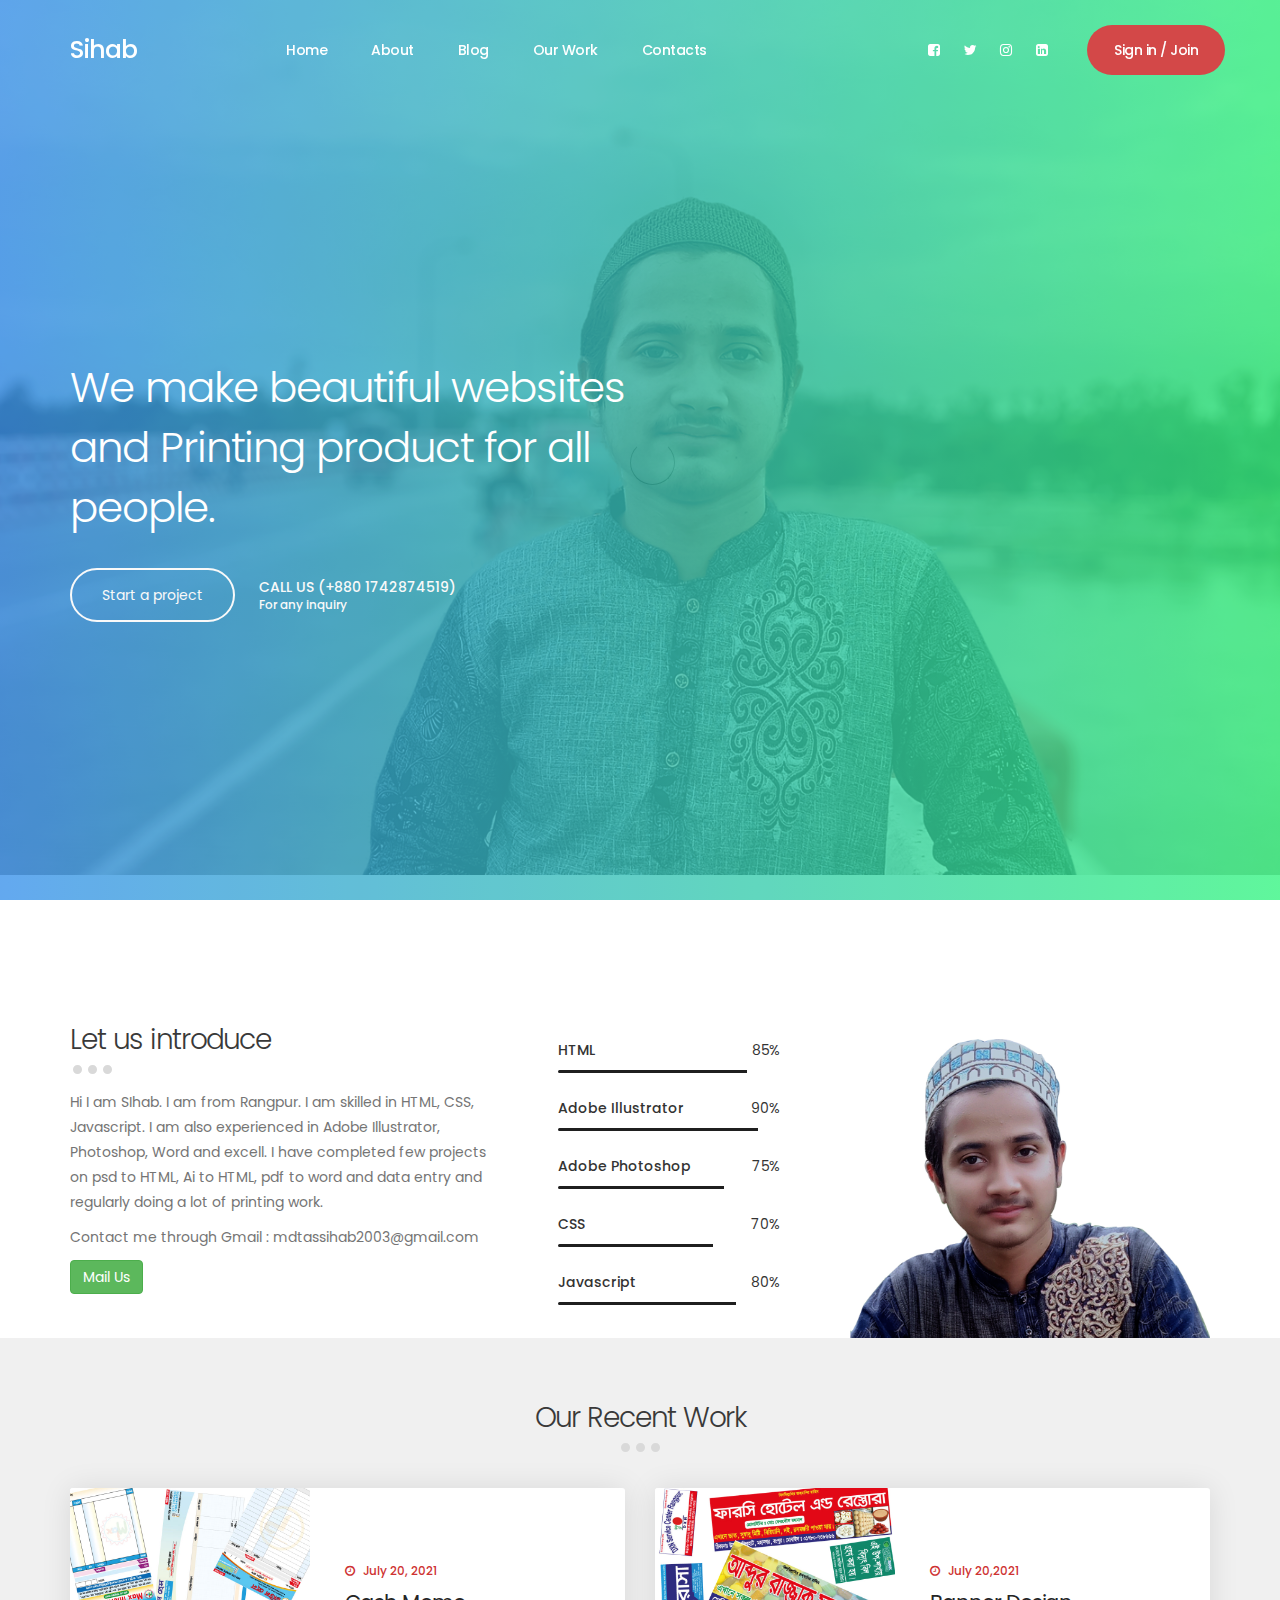
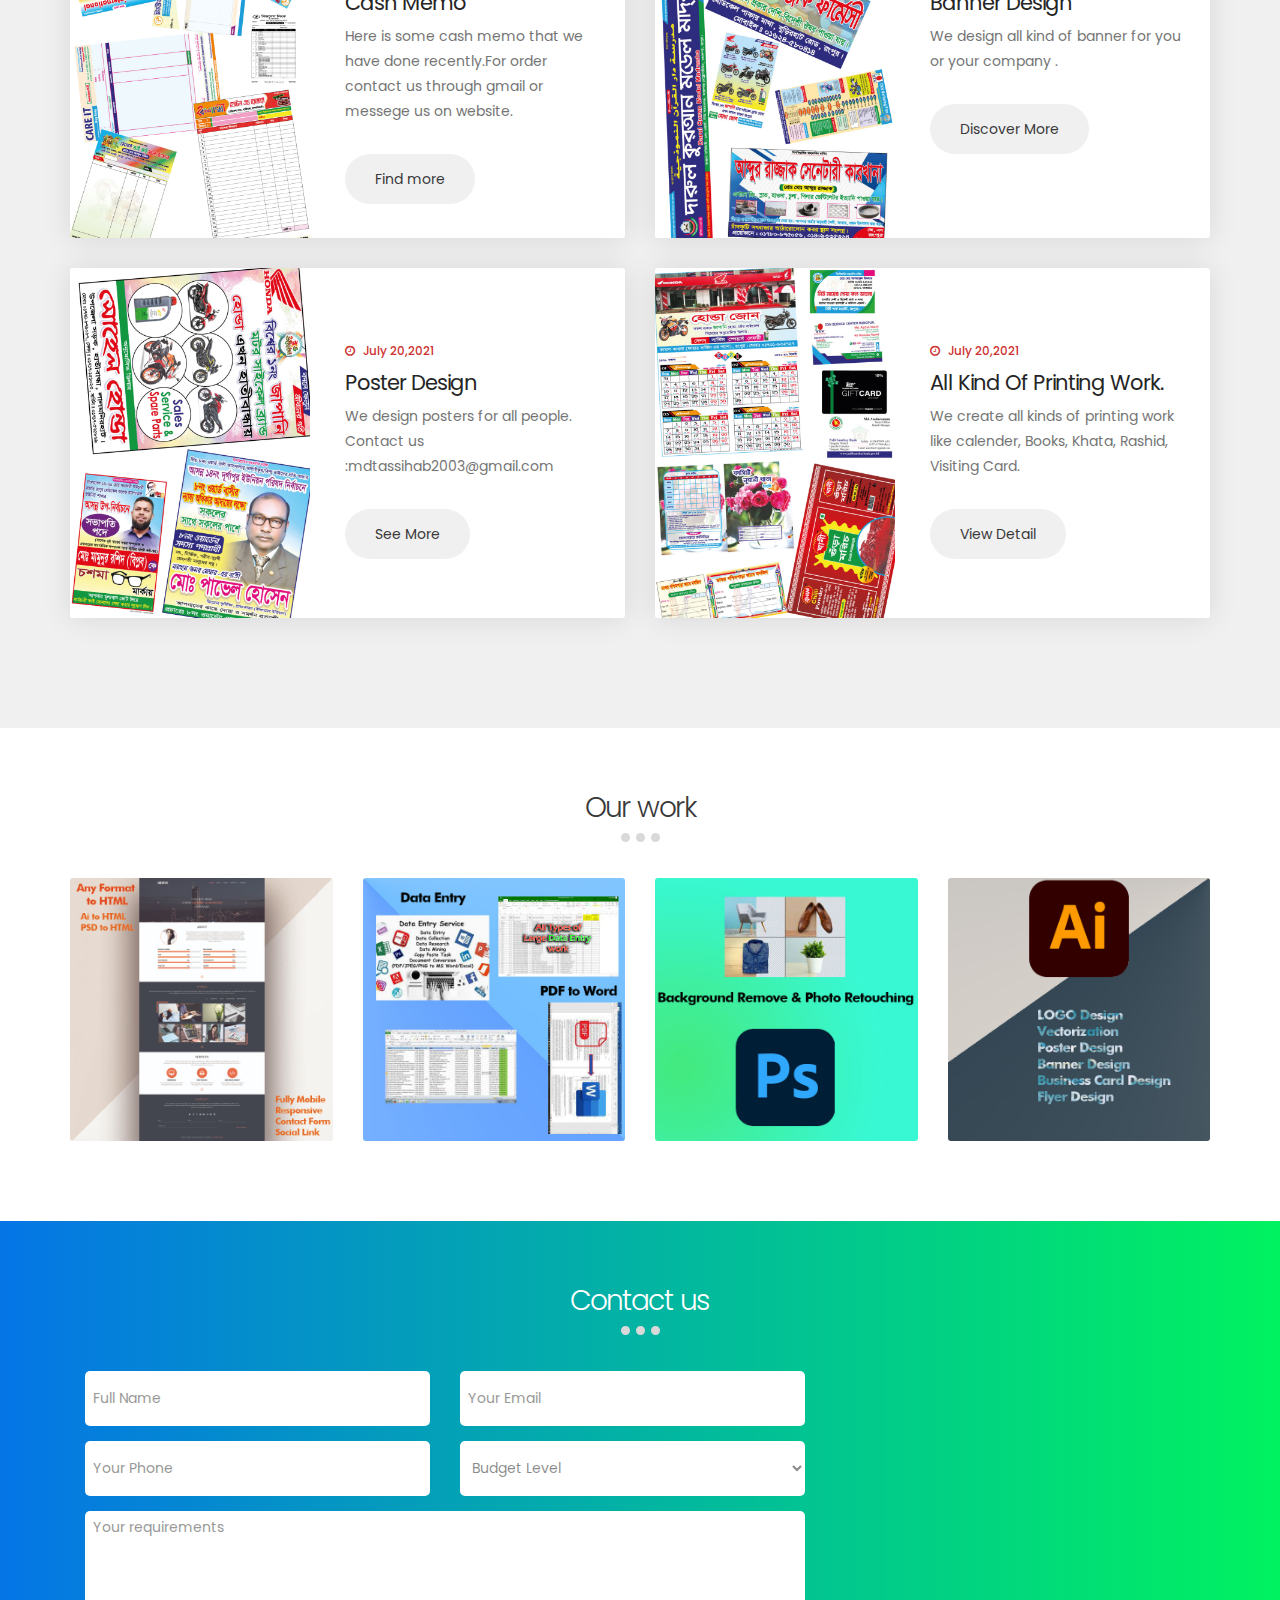
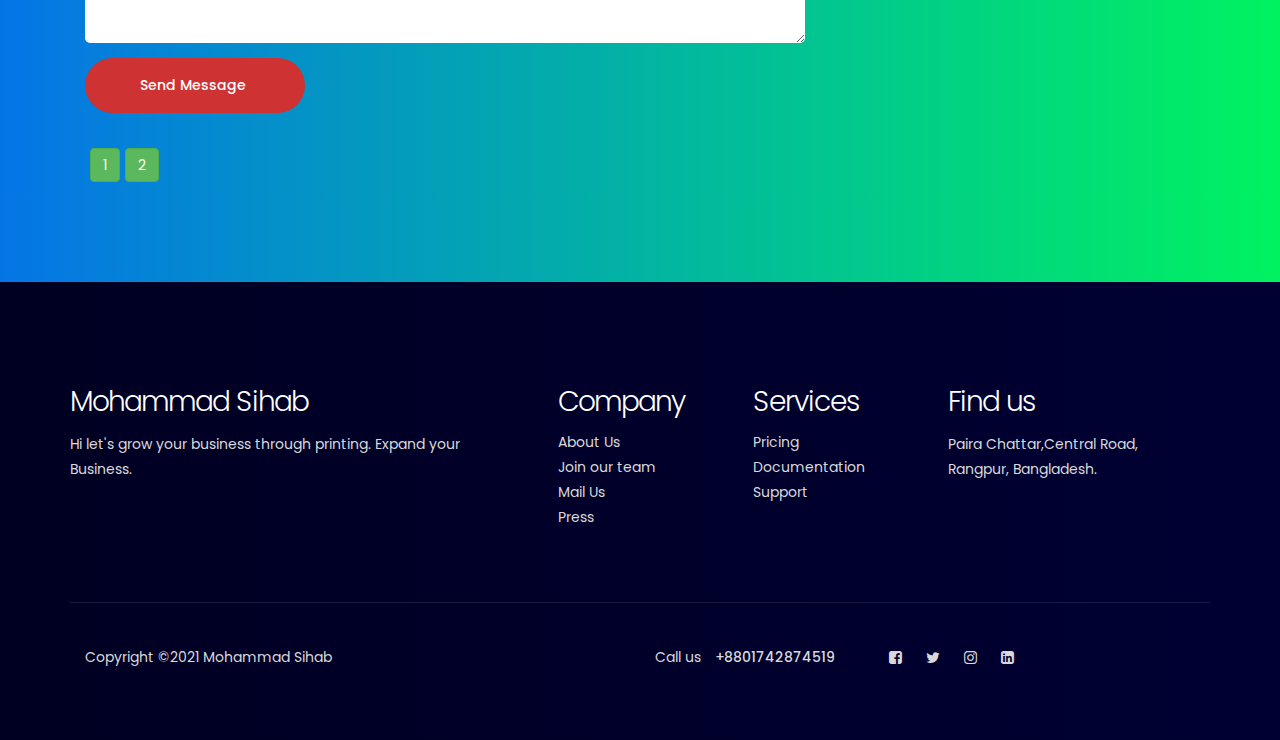
==== index.html @ 254dbb56 "Initial Commit" ====
<!DOCTYPE html>
<html lang="en">

<head>

    <title>Md. Sihab</title>

    <meta charset="UTF-8">
    <meta http-equiv="X-UA-Compatible" content="IE=Edge">
    <meta name="description" content="">
    <meta name="keywords" content="">
    <meta name="author" content="">
    <meta name="viewport" content="width=device-width, initial-scale=1, maximum-scale=1">

    <link rel="stylesheet" href="css/bootstrap.min.css">
    <link rel="stylesheet" href="css/magnific-popup.css">
    <link rel="stylesheet" href="css/font-awesome.min.css">

    <!-- MAIN CSS -->
    <link rel="stylesheet" href="css/sihab-style.css">
</head>

<body>
    <!-- 
     INSERT INTO `sign_in_member` (`Name`, `phone`, `Email`, `password`, `Date`) VALUES ('edddddddd', '+880 1742874519', 'sihab@test.com', '11@#11', current_timestamp()); -->
    <!-- PRE LOADER -->
    <section class="preloader">
        <div class="spinner">
            <span class="spinner-rotate"></span>
        </div>
    </section>


    <!-- MENU -->
    <section class="navbar custom-navbar navbar-fixed-top" role="navigation">
        <div class="container">

            <div class="navbar-header">
                <button class="navbar-toggle" data-toggle="collapse" data-target=".navbar-collapse">
                    <span class="icon icon-bar"></span>
                    <span class="icon icon-bar"></span>
                    <span class="icon icon-bar"></span>
                </button>

                <!-- lOGO TEXT HERE -->
                <a href="index.html" class="navbar-brand">Sihab</a>
            </div>

            <!-- MENU LINKS -->
            <div class="collapse navbar-collapse">
                <ul class="nav navbar-nav navbar-nav-first">
                    <li><a href="#home" class="smoothScroll">Home</a></li>
                    <li><a href="#about" class="smoothScroll">About</a></li>
                    <li><a href="#blog" class="smoothScroll">Blog</a></li>
                    <li><a href="#work" class="smoothScroll">Our Work</a></li>
                    <li><a href="#contact" class="smoothScroll">Contacts</a></li>
                </ul>

                <ul class="nav navbar-nav navbar-right">
                    <li><a href="https://www.facebook.com/mohammad.sihab.507" target="blank"><i
                                class="fa fa-facebook-square"></i></a></li>
                    <li><a href="https://twitter.com/tanvir_sihab" target="blank"><i class="fa fa-twitter"></i></a>
                    </li>
                    <li><a href="https://www.instagram.com/mohammad_sihab_1/" target="blank"><i
                                class="fa fa-instagram"></i></a></li>
                    <li><a href="https://www.linkedin.com/in/md-sihab-3a93011b4/" target="blank"><i
                                class="fa fa-linkedin-square"></i></a></li>

                    <li class="section-btn"><a href="#" data-toggle="modal" data-target="#modal-form">Sign in /
                            Join</a></li>
                </ul>
            </div>

        </div>
    </section>


    <!-- HOME -->
    <section id="home" data-stellar-background-ratio="0.5">
        <div class="overlay"></div>
        <div class="container">
            <div class="row">

                <div class="col-md-6 col-sm-12">
                    <div class="home-info">
                        <h1>We make beautiful websites and Printing product for all people.</h1>
                        <a href="#about" class="btn section-btn smoothScroll">Start a project</a>
                        <span>
                            CALL US (+880 1742874519)
                            <small>For any inquiry</small>
                        </span>
                    </div>
                </div>

                <div class="col-md-6 col-sm-12">
                    <div class="home-video">
                        <!-- <div class="embed-responsive embed-responsive-16by9">
                                   <iframe src="" frameborder="0" allowfullscreen></iframe>

                              </div> -->
                    </div>
                </div>

            </div>
        </div>
    </section>


    <!-- ABOUT -->
    <section id="about" data-stellar-background-ratio="0.5">
        <div class="container">
            <div class="row">

                <div class="col-md-5 col-sm-6">
                    <div class="about-info">
                        <div class="section-title">
                            <h2>Let us introduce</h2>
                            <span class="line-bar">...</span>
                        </div>
                        <p>Hi I am SIhab. I am from Rangpur. I am skilled in HTML, CSS, Javascript. I am also
                            experienced in Adobe Illustrator, Photoshop, Word and excell. I have completed few
                            projects on psd to HTML, Ai to HTML, pdf to word and data entry and regularly doing
                            a lot of printing work.
                        </p>
                        <p>Contact me through Gmail : mdtassihab2003@gmail.com
                            <div> <button class="btn btn-small btn-success "> <a class="mail"
                                        href="https://mail.google.com/mail/u/0/#inbox?compose=GTvVlcSHwCtkBJpQPlqjlnFQNSFXKKfHWKsfxrlkgjWKnPMhbbjLHCFCxpVWxRkbLGSjhfdRlplbb"
                                        target="blank">Mail Us</a></button></div>
                        </p>
                    </div>
                </div>

                <div class="col-md-3 col-sm-6">
                    <div class="about-info skill-thumb">

                        <strong>HTML</strong>
                        <span class="pull-right">85%</span>
                        <div class="progress">
                            <div class="progress-bar progress-bar-primary" role="progressbar" aria-valuenow="85"
                                aria-valuemin="0" aria-valuemax="100" style="width: 85%;"></div>
                        </div>

                        <strong>Adobe Illustrator</strong>
                        <span class="pull-right">90%</span>
                        <div class="progress">
                            <div class="progress-bar progress-bar-primary" role="progressbar" aria-valuenow="90"
                                aria-valuemin="0" aria-valuemax="100" style="width: 90%;"></div>
                        </div>

                        <strong>Adobe Photoshop</strong>
                        <span class="pull-right">75%</span>
                        <div class="progress">
                            <div class="progress-bar progress-bar-primary" role="progressbar" aria-valuenow="75"
                                aria-valuemin="0" aria-valuemax="100" style="width: 75%;"></div>
                        </div>

                        <strong>CSS</strong>
                        <span class="pull-right">70%</span>
                        <div class="progress">
                            <div class="progress-bar progress-bar-primary" role="progressbar" aria-valuenow="70"
                                aria-valuemin="0" aria-valuemax="100" style="width: 70%;"></div>
                        </div>
                        <strong>Javascript</strong>
                        <span class="pull-right">80%</span>
                        <div class="progress">
                            <div class="progress-bar progress-bar-primary" role="progressbar" aria-valuenow="70"
                                aria-valuemin="0" aria-valuemax="100" style="width: 80%;"></div>
                        </div>

                    </div>
                </div>

                <div class="col-md-4 col-sm-12">
                    <div class="about-image">
                        <img src="images/image.jpg" class="img-responsive" alt="">
                    </div>
                </div>

            </div>
        </div>
    </section>


    <!-- BLOG -->
    <section id="blog" data-stellar-background-ratio="0.5">
        <div class="container">
            <div class="row">

                <div class="col-md-12 col-sm-12">
                    <div class="section-title">
                        <h2>Our Recent Work</h2>
                        <span class="line-bar">...</span>
                    </div>
                </div>

                <div class="col-md-6 col-sm-6">
                    <!-- BLOG THUMB -->
                    <div class="media blog-thumb">
                        <div class="media-object media-left">
                            <a href="blog-detail.html#cash-memo" class="smoothScroll"><img src="images/banner1.jpg"
                                    class="img-responsive" alt=""></a>
                        </div>
                        <div class="media-body blog-info">
                            <small><i class="fa fa-clock-o"></i> July 20, 2021</small>
                            <h3><a href="blog-detail.html#cash-memo" class="smoothScroll">Cash Memo</a></h3>
                            <p>Here is some cash memo that we have done recently.For order contact us through
                                gmail or messege us on website.
                            </p>
                            <a href="blog-detail.html#cash-memo" class="btn section-btn smoothScroll">Find
                                more</a>
                        </div>
                    </div>
                </div>

                <div class="col-md-6 col-sm-6">
                    <!-- BLOG THUMB -->
                    <div class="media blog-thumb">
                        <div class="media-object media-left">
                            <a href="blog-detail.html#banner"><img src="images/banner2.jpg" class="img-responsive"
                                    alt=""></a>
                        </div>
                        <div class="media-body blog-info">
                            <small><i class="fa fa-clock-o"></i> July 20,2021</small>
                            <h3><a href="blog-detail.html#banner">Banner Design</a></h3>
                            <p>We design all kind of banner for you or your company .</p>
                            <a href="blog-detail.html#banner" class="btn section-btn">Discover More</a>
                        </div>
                    </div>
                </div>

                <div class="col-md-6 col-sm-6">
                    <!-- BLOG THUMB -->
                    <div class="media blog-thumb">
                        <div class="media-object media-left">
                            <a href="blog-detail.html#poster"><img src="images/banner3.jpg" class="img-responsive"
                                    alt=""></a>
                        </div>
                        <div class="media-body blog-info">
                            <small><i class="fa fa-clock-o"></i> July 20,2021</small>
                            <h3><a href="blog-detail.html#poster">Poster Design</a></h3>
                            <p>We design posters for all people. Contact us :mdtassihab2003@gmail.com</p>
                            <a href="blog-detail.html#poster" class="btn section-btn">See More</a>
                        </div>
                    </div>
                </div>

                <div class="col-md-6 col-sm-6">
                    <!-- BLOG THUMB -->
                    <div class="media blog-thumb">
                        <div class="media-object media-left">
                            <a href="blog-detail.html#Allprinting"><img src="images/banner4.jpg" class="img-responsive"
                                    alt=""></a>
                        </div>
                        <div class="media-body blog-info">
                            <small><i class="fa fa-clock-o"></i> July 20,2021</small>
                            <h3><a href="blog-detail.html#Allprinting">All Kind of Printing Work.</a></h3>
                            <p>We create all kinds of printing work like calender, Books, Khata, Rashid, Visiting
                                Card.</p>
                            <a href="blog-detail.html#Allprinting" class="btn section-btn">View Detail</a>
                        </div>
                    </div>
                </div>

            </div>
        </div>
    </section>


    <!-- WORK -->
    <section id="work" data-stellar-background-ratio="0.5">
        <div class="container">
            <div class="row">

                <div class="col-md-12 col-sm-12">
                    <div class="section-title">
                        <h2>Our work</h2>
                        <span class="line-bar">...</span>
                    </div>
                </div>

                <div class="col-md-3 col-sm-6">
                    <!-- WORK THUMB -->
                    <div class="work-thumb">
                        <a href="images/work-image1.jpg" class="image-popup">
                            <img src="images/work-image1.jpg" class="img-responsive" alt="Work">

                            <div class="work-info">
                                <h3>Responsive Website</h3>
                                <small>PSD to HTML</small>
                            </div>
                        </a>
                    </div>
                </div>

                <div class="col-md-3 col-sm-6">
                    <!-- WORK THUMB -->
                    <div class="work-thumb">
                        <a href="images/work-image2.jpg" class="image-popup">
                            <img src="images/work-image2.jpg" class="img-responsive" alt="Work">

                            <div class="work-info">
                                <h3>Data Entry</h3>
                                <small>Word and Excel</small>
                            </div>
                        </a>
                    </div>
                </div>

                <div class="col-md-3 col-sm-6">
                    <!-- WORK THUMB -->
                    <div class="work-thumb">
                        <a href="images/work-image3.jpg" class="image-popup">
                            <img src="images/work-image3.jpg" class="img-responsive" alt="Work">

                            <div class="work-info">
                                <h3>Photo Retouch and Background Remove</h3>
                                <small>Photoshop</small>
                            </div>
                        </a>
                    </div>
                </div>

                <div class="col-md-3 col-sm-6">
                    <!-- WORK THUMB -->
                    <div class="work-thumb">
                        <a href="images/work-image4.jpg" class="image-popup">
                            <img src="images/work-image4.jpg" class="img-responsive" alt="Work">

                            <div class="work-info">
                                <h3>Logo &AMP;Vectorization </h3>
                                <small>Illustrator</small>
                            </div>
                        </a>
                    </div>
                </div>

            </div>
        </div>
    </section>

    <!-- CONTACT -->
    <section id="contact" data-stellar-background-ratio="0.5">
        <div class="container">
            <div class="row">

                <div class="col-md-12 col-sm-12">
                    <div class="section-title">
                        <h2>Contact us</h2>
                        <span class="line-bar">...</span>
                    </div>
                </div>

                <div class="col-md-8 col-sm-8">

                    <!-- CONTACT FORM HERE -->
                    <form id="contact-form" role="form" action="https://formspree.io/f/mleaooqk" method="post">
                        <div class="col-md-6 col-sm-6">
                            <input type="text" class="form-control" placeholder="Full Name" id="cf-name" name="cf-name"
                                required="">
                        </div>

                        <div class="col-md-6 col-sm-6">
                            <input type="email" class="form-control" placeholder="Your Email" id="cf-email"
                                name="cf-email" required="">
                        </div>

                        <div class="col-md-6 col-sm-6">
                            <input type="tel" class="form-control" placeholder="Your Phone" id="cf-number"
                                name="cf-number" required="">
                        </div>

                        <div class="col-md-6 col-sm-6">
                            <select class="form-control" id="cf-budgets" name="cf-budgets">
                                <option>Budget Level</option>
                                <option>Tk.300 to Tk.500</option>
                                <option>Tk.500 to Tk.1,000</option>
                                <option>Tk.1,000 to Tk.5,000</option>
                                <option>Tk.5,000 to Tk.10,000</option>
                                <option>Tk.10,000 to Tk.1,00,000</option>
                                <option>Tk.1,00,000 or More</option>
                            </select>
                        </div>

                        <div class="col-md-12 col-sm-12">
                            <textarea class="form-control" rows="6" placeholder="Your requirements" id="cf-message"
                                name="cf-message" required=""></textarea>
                        </div>

                        <div class="col-md-4 col-sm-12">
                            <input type="submit" class="form-control" onclick='alert("Form Submitted Successfully!!")'
                                name="submit" value="Send Message">
                        </div>

                    </form>

                </div>

                <div class="col-md-4 col-sm-4">
                    <div class="google-map">
                        <!-- Google Map
	-->
                        <iframe
                            src="https://www.google.com/maps/embed?pb=!1m18!1m12!1m3!1d3593.598020792205!2d89.25525078698725!3d25.750803734062988!2m3!1f0!2f0!3f0!3m2!1i1024!2i768!4f13.1!3m3!1m2!1s0x39e32de353280d27%3A0xc77dbbad1d4a9c48!2z4Kaf4Ka-4KaJ4KaoIOCmquCnjeCmsOCnh-CmuA!5e0!3m2!1sbn!2sbd!4v1626761970352!5m2!1sbn!2sbd"
                            width="600" height="450" style="border:0;" allowfullscreen="" loading="lazy"></iframe>
                    </div>
                </div>

            </div>
            <div class="btn-group btn-link" role="group" aria-label="...">
                <a href="index.html"> <button type="button" class="btn  btn-link2 btn-success"> 1</button></a>
                <a href="blog-detail.html"><button type="button" class="btn btn-success"> 2</button></a>

            </div>

        </div>
    </section>


    <!-- FOOTER -->
    <footer data-stellar-background-ratio="0.5">
        <div class="container">
            <div class="row">

                <div class="col-md-5 col-sm-12">
                    <div class="footer-thumb footer-info">
                        <h2>Mohammad Sihab</h2>
                        <p>Hi let's grow your business through printing. Expand your Business.</p>
                    </div>
                </div>

                <div class="col-md-2 col-sm-4">
                    <div class="footer-thumb">
                        <h2>Company</h2>
                        <ul class="footer-link">
                            <li><a href="https://www.facebook.com/mohammad.sihab.507" target="blank">About Us</a>
                            </li>
                            <li><a href="https://www.linkedin.com/in/md-sihab-3a93011b4/" target="blank">Join our
                                    team</a></li>
                            <li><a href="https://mail.google.com/mail/u/0/#inbox?compose=DmwnWrRlQqbNFcbcTbdxqrbqwSztTwgCfZgkTqqpkfpzCqsSfkdhRbrqdzqplQhHjjCGWbClQwvG"
                                    target="blank">Mail Us</a></li>
                            <li><a href="https://www.instagram.com/mohammad_sihab_1/" target="blank">Press</a>
                            </li>
                        </ul>
                    </div>
                </div>

                <div class="col-md-2 col-sm-4">
                    <div class="footer-thumb">
                        <h2>Services</h2>
                        <ul class="footer-link">
                            <li><a href="blog-detail.html" target="blank">Pricing</a></li>
                            <li><a href="blog-detail.html" target="blank">Documentation</a></li>
                            <li><a href="https://www.facebook.com/mohammad.sihab.507" target="blank">Support</a>
                            </li>
                        </ul>
                    </div>
                </div>

                <div class="col-md-3 col-sm-4">
                    <div class="footer-thumb">
                        <h2>Find us</h2>
                        <p>Paira Chattar,Central Road, <br> Rangpur, Bangladesh.</p>
                    </div>
                </div>

                <div class="col-md-12 col-sm-12">
                    <div class="footer-bottom">
                        <div class="col-md-6 col-sm-5">
                            <div class="copyright-text">
                                <p>Copyright &copy;2021 Mohammad Sihab</p>
                            </div>
                        </div>
                        <div class="col-md-6 col-sm-7">
                            <div class="phone-contact">
                                <p>Call us <span>+8801742874519</span></p>
                            </div>
                            <ul class="social-icon">
                                <li><a href="https://www.facebook.com/mohammad.sihab.507" class="fa fa-facebook-square"
                                        target=blank attr="facebook icon"></a>
                                </li>
                                <li><a href="https://twitter.com/tanvir_sihab" class="fa fa-twitter" target="blank"></a>
                                </li>
                                <li><a href="https://www.instagram.com/mohammad_sihab_1/" class="fa fa-instagram"
                                        target="blank"></a></li>
                                <li><a href="https://www.linkedin.com/in/md-sihab-3a93011b4/" target="blank"><i
                                            class="fa fa-linkedin-square"></i></a></li>
                            </ul>
                        </div>
                    </div>
                </div>

            </div>
        </div>
    </footer>


    <!-- MODAL -->
    <section class="modal fade" id="modal-form" tabindex="-1" role="dialog" aria-labelledby="myModalLabel"
        aria-hidden="true">
        <div class="modal-dialog modal-lg">
            <div class="modal-content modal-popup">

                <div class="modal-header">
                    <button type="button" class="close" data-dismiss="modal" aria-label="Close">
                        <span aria-hidden="true">&times;</span>
                    </button>
                </div>

                <div class="modal-body">
                    <div class="container-fluid">
                        <div class="row">

                            <div class="col-md-12 col-sm-12">
                                <div class="modal-title">
                                    <h2>Sihab Co</h2>
                                </div>

                                <!-- NAV TABS -->
                                <ul class="nav nav-tabs" role="tablist">
                                    <li class="active"><a href="#sign_up" aria-controls="sign_up" role="tab"
                                            data-toggle="tab">Create an account</a></li>
                                    <li><a href="#sign_in" aria-controls="sign_in" role="tab" data-toggle="tab">Sign
                                            In</a></li>
                                </ul>

                                <!-- TAB PANES -->
                                <div class="tab-content">
                                    <div role="tabpanel" class="tab-pane fade in active" id="sign_up">
                                        <form action="https://formspree.io/f/mleaooqk" method="post">
                                            <input type="text" class="form-control" name="name" placeholder="Name"
                                                required>
                                            <input type="phone" class="form-control" name="phone" placeholder="phone"
                                                required>
                                            <input type="email" class="form-control" name="email" placeholder="Email"
                                                required>
                                            <input type="password" class="form-control" name="password"
                                                placeholder="Password" required>
                                            <input type="submit" onclick='alert("Form Submitted Successfully!!")'
                                                class="form-control" name="submit" value="Submit Button">
                                        </form>
                                    </div>

                                    <div role="tabpanel" class="tab-pane fade in" id="sign_in">
                                        <form action="https://formspree.io/f/mleaooqk" method="post">
                                            <input type="email" class="form-control" name="email" placeholder="Email"
                                                required>
                                            <input type="password" class="form-control" name="password"
                                                placeholder="Password" required>
                                            <input type="submit" class="form-control" name="submit"
                                                value="Submit Button">
                                            <a href="https://www.facebook.com/mohammad.sihab.507">Forgot your
                                                password?</a>
                                        </form>
                                    </div>
                                </div>
                            </div>

                        </div>
                    </div>
                </div>

            </div>
        </div>
    </section>

    <!-- SCRIPTS -->
    <script src="js/jquery.js"></script>
    <script src="js/bootstrap.min.js"></script>
    <script src="js/jquery.stellar.min.js"></script>
    <script src="js/jquery.magnific-popup.min.js"></script>
    <script src="js/smoothscroll.js"></script>
    <script src="js/custom.js"></script>
    <script src="js/sihab.js"></script>
    <script src="https://platform.linkedin.com/badges/js/profile.js" async defer type="text/javascript"></script>




</body>

</html>
---- css/sihab-style.css ----
@import url('https://fonts.googleapis.com/css?family=Poppins:400,500,600');

body {
  background: #ffffff;
  font-family: 'Poppins', sans-serif;
  overflow-x: hidden;
}


/*---------------------------------------
     TYPOGRAPHY              
  -----------------------------------------*/

h1,
h2,
h3,
h4,
h5,
h6 {
  font-weight: 300;
  line-height: inherit;
  letter-spacing: -1px;
}

h1 {
  color: #292929;
  font-size: 3em;
  margin-bottom: 30px;
}

h2 {
  color: #393939;
  font-size: 2em;
}

h3 {
  color: #505050;
  font-size: 1.5em;
  font-weight: 500;
  margin-bottom: 0;
}

h4 {
  color: #696969;
  font-size: 18px;
  line-height: normal;
}

p {
  color: #757575;
  font-size: 14px;
  font-weight: normal;
  line-height: 25px;
}

strong {
  font-weight: 500;
}


/*---------------------------------------
     GENERAL               
  -----------------------------------------*/

* {
  -webkit-box-sizing: border-box;
  -moz-box-sizing: border-box;
  box-sizing: border-box;
}

*:before,
*:after {
  -webkit-box-sizing: border-box;
  -moz-box-sizing: border-box;
  box-sizing: border-box;
}

a {
  color: #252525;
  font-weight: normal;
  -webkit-transition: 0.5s;
  transition: 0.5s;
  text-decoration: none !important;
}

a:hover,
a:active,
a:focus {
  color: #ce3232;
  outline: none;
}

.section-title {
  margin-bottom: 60px;
}

.section-title h2 {
  margin-top: 0;
  margin-bottom: 10px;
  line-height: 0;
}

.section-title .line-bar {
  color: #d9d9d9;
  display: block;
  font-size: 5em;
  line-height: 0;
}

.section-btn {
  background: #ce3232;
  border: 0;
  border-radius: 100px;
  color: #ffffff;
  cursor: pointer;
  font-size: inherit;
  font-weight: normal;
  padding: 15px 30px;
  -webkit-transition: 0.5s;
  transition: 0.5s;
}

.section-btn:hover,
.section-btn:focus {
  background: #00F260;
  /* fallback for old browsers */
  background: -webkit-linear-gradient(to right, #0575E6, #00F260);
  /* Chrome 10-25, Safari 5.1-6 */
  background: linear-gradient(to right, #0575E6, #00F260);
  /* W3C, IE 10+/ Edge, Firefox 16+, Chrome 26+, Opera 12+, Safari 7+ */
  border-color: transparent;
  color: #393939;
}

.overlay {
  background: #00F260;
  /* fallback for old browsers */
  background: -webkit-linear-gradient(to right, #0575E6, #00F260);
  /* Chrome 10-25, Safari 5.1-6 */
  background: linear-gradient(to right, #0575E6, #00F260);
  /* W3C, IE 10+/ Edge, Firefox 16+, Chrome 26+, Opera 12+, Safari 7+ */
  opacity: 0.7;
  position: absolute;
  width: 100%;
  height: 100%;
  top: 0;
  right: 0;
  left: 0;
}

section {
  padding-top: 80px;
  padding-bottom: 80px;
  text-align: center;
}


/*---------------------------------------
       PRE LOADER              
  -----------------------------------------*/

.preloader {
  position: fixed;
  top: 0;
  left: 0;
  width: 100%;
  height: 100%;
  z-index: 99999;
  display: flex;
  flex-flow: row nowrap;
  justify-content: center;
  align-items: center;
  background: none repeat scroll 0 0 #ffffff;
}

.spinner {
  border: 1px solid transparent;
  border-radius: 3px;
  position: relative;
}

.spinner:before {
  content: '';
  box-sizing: border-box;
  position: absolute;
  top: 50%;
  left: 50%;
  width: 45px;
  height: 45px;
  margin-top: -10px;
  margin-left: -10px;
  border-radius: 50%;
  border: 1px solid #575757;
  border-top-color: #ffffff;
  animation: spinner .9s linear infinite;
}

@-webkit-@keyframes spinner {
  to {
    transform: rotate(360deg);
  }
}

@keyframes spinner {
  to {
    transform: rotate(360deg);
  }
}


/*---------------------------------------
      MENU              
  -----------------------------------------*/

.custom-navbar {
  border: none;
  margin-bottom: 0;
  padding: 25px 0;
}

.custom-navbar .navbar-brand {
  color: #ffffff;
  font-size: 25px;
  font-weight: 500;
  letter-spacing: -1px;
}

.top-nav-collapse {
  background: #ffffff;
}

.custom-navbar .navbar-nav.navbar-nav-first {
  margin-left: 8em;
}

.custom-navbar .navbar-nav.navbar-right li a {
  padding-right: 12px;
  padding-left: 12px;
}

.custom-navbar .section-btn {
  padding: 15px;
  margin-left: 2em;
}

.custom-navbar .section-btn:hover {
  background: #000000;
  /* fallback for old browsers */
  background: -webkit-linear-gradient(to right, #434343, #000000);
  /* Chrome 10-25, Safari 5.1-6 */
  background: linear-gradient(to right, #005, #003);
  /* W3C, IE 10+/ Edge, Firefox 16+, Chrome 26+, Opera 12+, Safari 7+ */
}

.custom-navbar .section-btn a {
  padding: 0;
}

.custom-navbar .nav .section-btn a:hover {
  color: #ffffff;
}

.custom-navbar .nav li a {
  font-size: 14px;
  font-weight: 500;
  color: #ffffff;
  letter-spacing: -0.5px;
  padding-right: 22px;
  padding-left: 22px;
}

.custom-navbar .nav li a:hover {
  background: transparent;
  color: #ce3232;
}

.custom-navbar .navbar-nav>li>a:hover,
.custom-navbar .navbar-nav>li>a:focus {
  background-color: transparent;
}

.custom-navbar .nav li.active>a {
  background-color: transparent;
  color: #ce3232;
}

.custom-navbar .navbar-toggle {
  border: none;
  padding-top: 10px;
}

.custom-navbar .navbar-toggle {
  background-color: transparent;
}

.custom-navbar .navbar-toggle .icon-bar {
  background: #252525;
  border-color: transparent;
}

@media(min-width:768px) {
  .custom-navbar {
    border-bottom: 0;
    background: 0 0;
  }

  .custom-navbar.top-nav-collapse {
    background: #ffffff;
    -webkit-box-shadow: 0 1px 30px rgba(0, 0, 0, 0.1);
    -moz-box-shadow: 0 1px 30px rgba(0, 0, 0, 0.1);
    box-shadow: 0 1px 30px rgba(0, 0, 0, 0.1);
    padding: 12px 0;
  }

  .top-nav-collapse .navbar-brand {
    color: #252525;
  }

  .top-nav-collapse .nav li a {
    color: #575757;
  }

  .top-nav-collapse .nav .section-btn a {
    color: #ffffff;
  }
}



/*---------------------------------------
      HOME              
  -----------------------------------------*/

#home {
  background: url('../images/home-bg.jpg') no-repeat center center;
  background-size: cover;
  vertical-align: middle;
  display: -webkit-box;
  display: -webkit-flex;
  display: -ms-flexbox;
  display: flex;
  -webkit-box-align: center;
  -webkit-align-items: center;
  -ms-flex-align: center;
  align-items: center;
  min-height: 100vh;
  position: relative;
  overflow: hidden;
  padding-top: 10em;
  text-align: left;
}

#home h1 {
  color: #ffffff;
}

.home-info .section-btn {
  background: transparent;
  border: 2px solid #f9f9f9;
  color: #f9f9f9;
}

.home-info .section-btn:hover,
.home-info .section-btn:focus {
  background: #ce3232;
  border-color: transparent;
  color: #ffffff;
}

.home-info span {
  display: inline-block;
  vertical-align: middle;
  color: #f9f9f9;
  font-weight: 500;
  margin-left: 20px;
}

.home-info span small {
  display: block;
}



/*---------------------------------------
      ABOUT              
  -----------------------------------------*/

#about {
  text-align: left;
  padding-bottom: 0;
}

#about .about-info:first-child {
  margin-right: 40px;
}

.about-info .section-title {
  margin: 40px 0 40px 0;
}

.about-info {
  margin-top: 60px;
}

.skill-thumb strong {
  display: inline-block;
  margin-bottom: 10px;
}

.skill-thumb .progress {
  background: #ffffff;
  border-radius: 5px;
  box-shadow: none;
  height: 3px;
  margin-bottom: 25px;
}

.skill-thumb .progress-bar {
  background: #1f1f1f;
  box-shadow: none;
}



/*---------------------------------------
      WORK             
  -----------------------------------------*/

.work-info img {
  width: 100%;
  border-radius: 100%;
}

#work .work-thumb {
  overflow: hidden;
  position: relative;
  cursor: pointer;
  border-radius: 3px;
}

.work-thumb .work-info {
  position: absolute;
  top: 0px;
  left: 0px;
  right: 0px;
  bottom: 0px;
  display: flex;
  align-items: center;
  justify-content: center;
  flex-direction: column;
  text-align: center;
}

.work-thumb .work-info:after {
  position: absolute;
  top: 0px;
  left: 0px;
  right: 0px;
  bottom: 0px;
  content: "";
  background: #ce3232;
  opacity: 0;
  transition: 0.5s;
}

.work-thumb .work-info:hover::after {
  opacity: 0.9;
}

.work-thumb .work-info h3,
.work-thumb .work-info small {
  transform: translateY(100%);
  opacity: 0;
  display: block;
  transition: 0.5s 0.2s;
  color: #ffffff;
  z-index: 2;
  position: relative;
}

.work-thumb .work-info small {
  color: #d9d9d9;
  text-transform: uppercase;
  font-size: 12px;
  font-weight: 500;
  letter-spacing: 1px;
  margin-top: 3px;
}

.work-thumb:hover .work-info h3,
.work-thumb:hover .work-info small {
  transform: translateY(0px);
  opacity: 1;
}



/*---------------------------------------
      BLOG             
  -----------------------------------------*/

#blog {
  background: #f0f0f0;
}

#blog-header,
#blog-detail {
  text-align: left;
}

#blog-header {
  background: url('../images/blog-header-bg.jpg') no-repeat center center;
  background-size: cover;
  display: -webkit-box;
  display: -webkit-flex;
  display: -ms-flexbox;
  display: flex;
  -webkit-box-align: center;
  -webkit-align-items: center;
  -ms-flex-align: center;
  align-items: center;
  height: 65vh;
  color: #ffffff;
  position: relative;
  padding-top: 12em;
}

#blog-header h2 {
  color: #ffffff;
}

.blog-thumb {
  background: #ffffff;
  -webkit-box-shadow: 0 1px 30px rgba(0, 0, 0, 0.1);
  -moz-box-shadow: 0 1px 30px rgba(0, 0, 0, 0.1);
  box-shadow: 0 1px 30px rgba(0, 0, 0, 0.1);
  border-radius: 3px;
  text-align: left;
  margin-bottom: 30px;
  height: 350px;
}

.media.blog-thumb .media-left {
  width: 45%;
}

.blog-thumb small {
  color: #ce3232;
  font-weight: 500;
  display: block;
}

.blog-thumb small .fa {
  margin-right: 5px;
}

.blog-thumb h4 {
  margin-top: 2px;
  margin-bottom: 0px;
}

#blog-detail h2 {
  padding: 25px 0 10px 0;
}

.blog-info {
  padding: 75px 25px;
}

.blog-info h3 {
  margin: 0;
  padding: 8px 0 6px 0;
  text-transform: capitalize;
}

.blog-info .section-btn {
  background: #f0f0f0;
  color: #393939;
  margin-top: 20px;
}

.blog-info .section-btn:hover {
  background: #00F260;
  /* fallback for old browsers */
  background: -webkit-linear-gradient(to right, #0575E6, #00F260);
  /* Chrome 10-25, Safari 5.1-6 */
  background: linear-gradient(to right, #0575E6, #00F260);
  /* W3C, IE 10+/ Edge, Firefox 16+, Chrome 26+, Opera 12+, Safari 7+ */
  color: #ffffff;
}

.blog-thumb ul {
  margin: 32px 12px 22px 0px;
}

.blog-thumb ul li {
  list-style: square;
  font-weight: normal;
  padding: 4px 12px 4px 0px;
}

.blog-social-share {
  text-align: center;
  padding-top: 22px;
}

.blog-social-share .btn {
  border-radius: 100px;
  border: none;
  font-size: 10px;
  letter-spacing: 0.5px;
  text-transform: uppercase;
  margin: 20px 6px;
  padding: 10px 16px;
}

.blog-social-share .btn-primary {
  background: #3b5998;
}

.blog-social-share .btn-success {
  background: #1da1f2;
}

.blog-social-share .btn-danger {
  background: #dd4b39;
}

.blog-social-share a .fa {
  padding-right: 4px;
}

.blog-ads {
  background: #f9f9f9;
  border-right: 4px solid #2b2b2b;
  padding: 42px;
  text-align: center;
  margin: 26px 0 26px 0;
}

.blog-ads h4 {
  font-size: 18px;
}



/*---------------------------------------
      CONTACTS             
  -----------------------------------------*/

#contact {
  background: #00F260;
  /* fallback for old browsers */
  background: -webkit-linear-gradient(to right, #0575E6, #00F260);
  /* Chrome 10-25, Safari 5.1-6 */
  background: linear-gradient(to right, #0575E6, #00F260);
  /* W3C, IE 10+/ Edge, Firefox 16+, Chrome 26+, Opera 12+, Safari 7+ */
}

#contact .section-title h2 {
  color: #ffffff;
}

.google-map {
  border-radius: 30%;
  width: 300px;
  height: 300px;
  overflow: hidden;
  margin: 0 auto;
}

.google-map iframe {
  border: 0;
  width: 300px;
  height: 300px;
}

#contact .form-control {
  border: 0;
  border-radius: 5px;
  box-shadow: none;
  color: rgba(20, 20, 20, 0.5);
  font-size: 14px;
  font-weight: normal;
  margin-bottom: 15px;
  padding-left: 8px;
}

#contact input,
#contact select {
  height: 55px;
}

#contact select {
  color: rgba(20, 20, 20, 0.5);
}

#contact input[type='submit'] {
  background: #ce3232;
  border-radius: 100px;
  color: #ffffff;
  font-weight: 500;
}



/*---------------------------------------
     FOOTER              
  -----------------------------------------*/

footer {
  background: #003;
  background: -webkit-linear-gradient(to right, #434343, #000000);
  background: linear-gradient(to right, #002, #003);
  position: relative;
  padding-top: 80px;
  padding-bottom: 60px;
}

footer h2 {
  color: #ffffff;
}

.footer-link {
  margin: 0;
  padding: 0;
}

.footer-link li {
  display: block;
  list-style: none;
  margin: 5px 10px 5px 0;
}

footer p,
footer span,
.footer-link li a {
  color: #d9d9d9;
}

.copyright-text p,
.footer-bottom .phone-contact p {
  font-size: 14px;
}

.footer-info p {
  margin-right: 4em;
}

.footer-bottom {
  border-top: 1px solid rgba(255, 255, 255, 0.1);
  margin-top: 5em;
  padding-top: 3em;
}

.footer-bottom .phone-contact,
.footer-bottom .social-icon {
  display: inline-block;
  vertical-align: top;
}

.footer-bottom .phone-contact {
  margin-right: 40px;
}

.footer-bottom .phone-contact span {
  font-weight: 500;
  display: inline-block;
  margin-left: 10px;
}


/*---------------------------------------
     SOCIAL ICON              
  -----------------------------------------*/

.social-icon {
  position: relative;
  padding: 0;
  margin: 0;
}

.social-icon li {
  display: inline-block;
  list-style: none;
}

.social-icon li a {
  border-radius: 100px;
  color: #d9d9d9;
  font-size: 15px;
  text-decoration: none;
  position: relative;
  margin: 5px 10px;
}

.social-icon li a:hover {
  color: #ce3232;
}


/*---------------------------------------
      MODAL FORM             
  -----------------------------------------*/

@media (min-width: 992px) {
  .modal-dialog {
    width: 420px;
  }
}

.modal-open .modal {
  padding-left: 0 !important;
}

.modal-dialog .modal-content {
  background: #000000;
  /* fallback for old browsers */
  background: -webkit-linear-gradient(to right, #434343, #000000);
  /* Chrome 10-25, Safari 5.1-6 */
  background: linear-gradient(to right, #002, #003);
  /* W3C, IE 10+/ Edge, Firefox 16+, Chrome 26+, Opera 12+, Safari 7+ */
  border: none;
  border-radius: 2px;
  text-align: center;
  position: relative;
  padding: 2em;
}

.modal-header,
.modal-footer {
  border-bottom: 0;
  padding: 0;
}

.modal-dialog .modal-body {
  padding: 0;
}

.modal-dialog .modal-body a {
  color: #d9d9d9;
}

.modal .close {
  color: #999;
  font-size: 40px;
  font-weight: 300;
  text-shadow: none;
  opacity: 1;
  position: absolute;
  top: 15px;
  right: 15px;
  z-index: 100;
  outline: none;
}

.modal-dialog .modal-title {
  margin-bottom: 20px;
}

.modal-dialog .modal-title h2 {
  color: #ffffff;
}

.modal-dialog .nav-tabs {
  display: inline-block;
}

.modal-dialog .nav-tabs>li>a {
  border: 0;
  color: #999999;
  margin-right: 0;
}

.modal-dialog .nav-tabs>li.active>a,
.modal-dialog .nav-tabs>li.active>a:hover,
.modal-dialog .nav-tabs>li.active>a:focus,
.modal-dialog .nav>li>a:focus,
.modal-dialog .nav>li>a:hover {
  color: #ffffff;
  background-color: transparent;
  border: none;
  border-bottom: 1px solid #ce3232;
}

.modal-dialog .tab-content {
  padding-top: 20px;
}

.modal-dialog form .form-control {
  border-radius: 5px;
  border: 1px solid #595959;
  background: transparent;
  box-shadow: none;
  margin: 15px 0 15px 0;
  height: 50px;
}

.modal-dialog form .form-control:hover,
.modal-dialog form .form-control:focus {
  border-color: #ffffff;
}

.modal-dialog form input[type="submit"] {
  background: #ce3232;
  border-color: transparent;
  border-radius: 100px;
  color: #ffffff;
  margin-top: 20px;
}


/*---------------------------------------
     RESPONSIVE STYLES              
  -----------------------------------------*/

@media screen and (max-width: 1170px) {

  .custom-navbar .navbar-nav.navbar-nav-first {
    margin-left: inherit;
  }
}

@media screen and (max-width: 991px) {

  h3 {
    font-size: 1.2em;
  }

  p {
    font-size: 13px;
  }

  #home {
    text-align: center;
  }

  .home-info {
    margin-bottom: 3em;
  }

  .custom-navbar .nav li a {
    font-size: 13px;
    padding-right: 11px;
    padding-left: 11px;
  }

  .custom-navbar .section-btn {
    margin-left: 1em;
  }

  .blog-thumb {
    height: inherit;
  }

  .blog-info {
    padding: 45px 25px;
  }

  .media.blog-thumb .media-left {
    display: block;
    width: 100%;
    padding-right: 0;
    overflow: hidden;
  }

  .media.blog-thumb .media-left {
    height: 250px;
  }

  .media.blog-thumb .media-left img {
    position: relative;
    bottom: 10em;
  }

  #work .work-thumb,
  .footer-thumb {
    margin-top: 20px;
    margin-bottom: 30px;
  }
}

@media only screen and (min-width: 640px) and (max-width: 767px) {

  #blog-header {
    height: 100vh;
  }

  .media.blog-thumb .media-left {
    height: 550px;
  }

  .media.blog-thumb .media-left img {
    position: relative;
    bottom: 10em;
  }
}

@media screen and (max-width: 767px) {

  .custom-navbar {
    background: #ffffff;
    -webkit-box-shadow: 0 1px 30px rgba(0, 0, 0, 0.1);
    -moz-box-shadow: 0 1px 30px rgba(0, 0, 0, 0.1);
    box-shadow: 0 1px 30px rgba(0, 0, 0, 0.1);
    padding: 10px 0;
  }

  .custom-navbar .nav li a {
    line-height: normal;
    padding: 5px;
  }

  .custom-navbar .navbar-brand,
  .top-nav-collapse .navbar-brand {
    color: #252525;
    font-weight: 600;
  }

  .custom-navbar .nav li a,
  .top-nav-collapse .nav li a {
    color: #575757;
  }

  .custom-navbar .navbar-nav.navbar-right li {
    display: inline-block;
  }

  .custom-navbar .section-btn {
    display: block !important;
    width: 50%;
    margin: 10px auto 10px auto;
    padding: 10px;
  }

  .custom-navbar .section-btn a {
    color: #ffffff !important;
  }

  .home-info span {
    margin-top: 20px;
  }

  #about .about-info:first-child {
    margin-right: 0;
  }

  .about-info {
    margin: 40px 0 40px 0;
  }

  .google-map {
    margin-top: 50px;
  }

  footer {
    text-align: center;
  }

  .footer-info p,
  .footer-bottom .phone-contact {
    margin-right: 0;
  }
}

@media screen and (max-width: 639px) {

  h1 {
    font-size: 2em;
  }

  .media.blog-thumb .media-left {
    height: 320px;
  }

  .media.blog-thumb .media-left img {
    position: relative;
    bottom: 6em;
  }

}


/* 
Sihab CSS */
.cash-memo {
  font-family: Monotype Corsiva;
  padding: 1rem;
  background-color: #3b5998;
  color: rgb(255 255 255);
  text-align: center;
  border-radius: 50rem;
  width: 40rem;
  letter-spacing: 2px;
  margin: auto;
  margin-bottom: 4rem;
  display: block;
  word-spacing: 5px;
  max-width: 100%;
  height: auto;
  cursor: pointer;
}

.cash-memo:hover {
  background: #00F260;
  background: -webkit-linear-gradient(to right, #0575E6, #00F260);
  background: linear-gradient(to right, #0575E6, #00F260);
  color: #ffffff;
}

.memo {

  background: #ffffff;
  -webkit-box-shadow: 0 1px 30px rgba(0, 0, 0, 0.1);
  -moz-box-shadow: 0 1px 30px rgba(0, 0, 0, 0.1);
  box-shadow: 0 1px 30px rgba(0, 0, 0, 0.1);
  border-radius: 3px;
  text-align: left;
  margin-bottom: 30px;
  max-width: 100%;
  height: auto;
}

.memo img {
  border: 1px solid #434343;
  -webkit-box-shadow: 0 1px 30px rgba(0, 0, 0, 0.1);
  -moz-box-shadow: 0 1px 30px rgba(0, 0, 0, 0.1);
  box-shadow: 0 1px 30px rgba(0, 0, 0, 0.1);

}

/* 
mail button */

.mail {
  color: white;

}

.mail:visited {
  color: #fff;
}

.mail:active {
  color: #fff;
}

.mail:hover {
  color: white;

}

.btn-link {

  float: left;
  padding: 2rem;

}

.btn-link2 {

  margin-right: 0.1rem;

}



#memo img:hover {

  content: "";
  width: 100%;
  height: 100%;
  background-color: #333;
  position: absolute;
  top: 0;
  left: 0;
  opacity: 0.7;


}
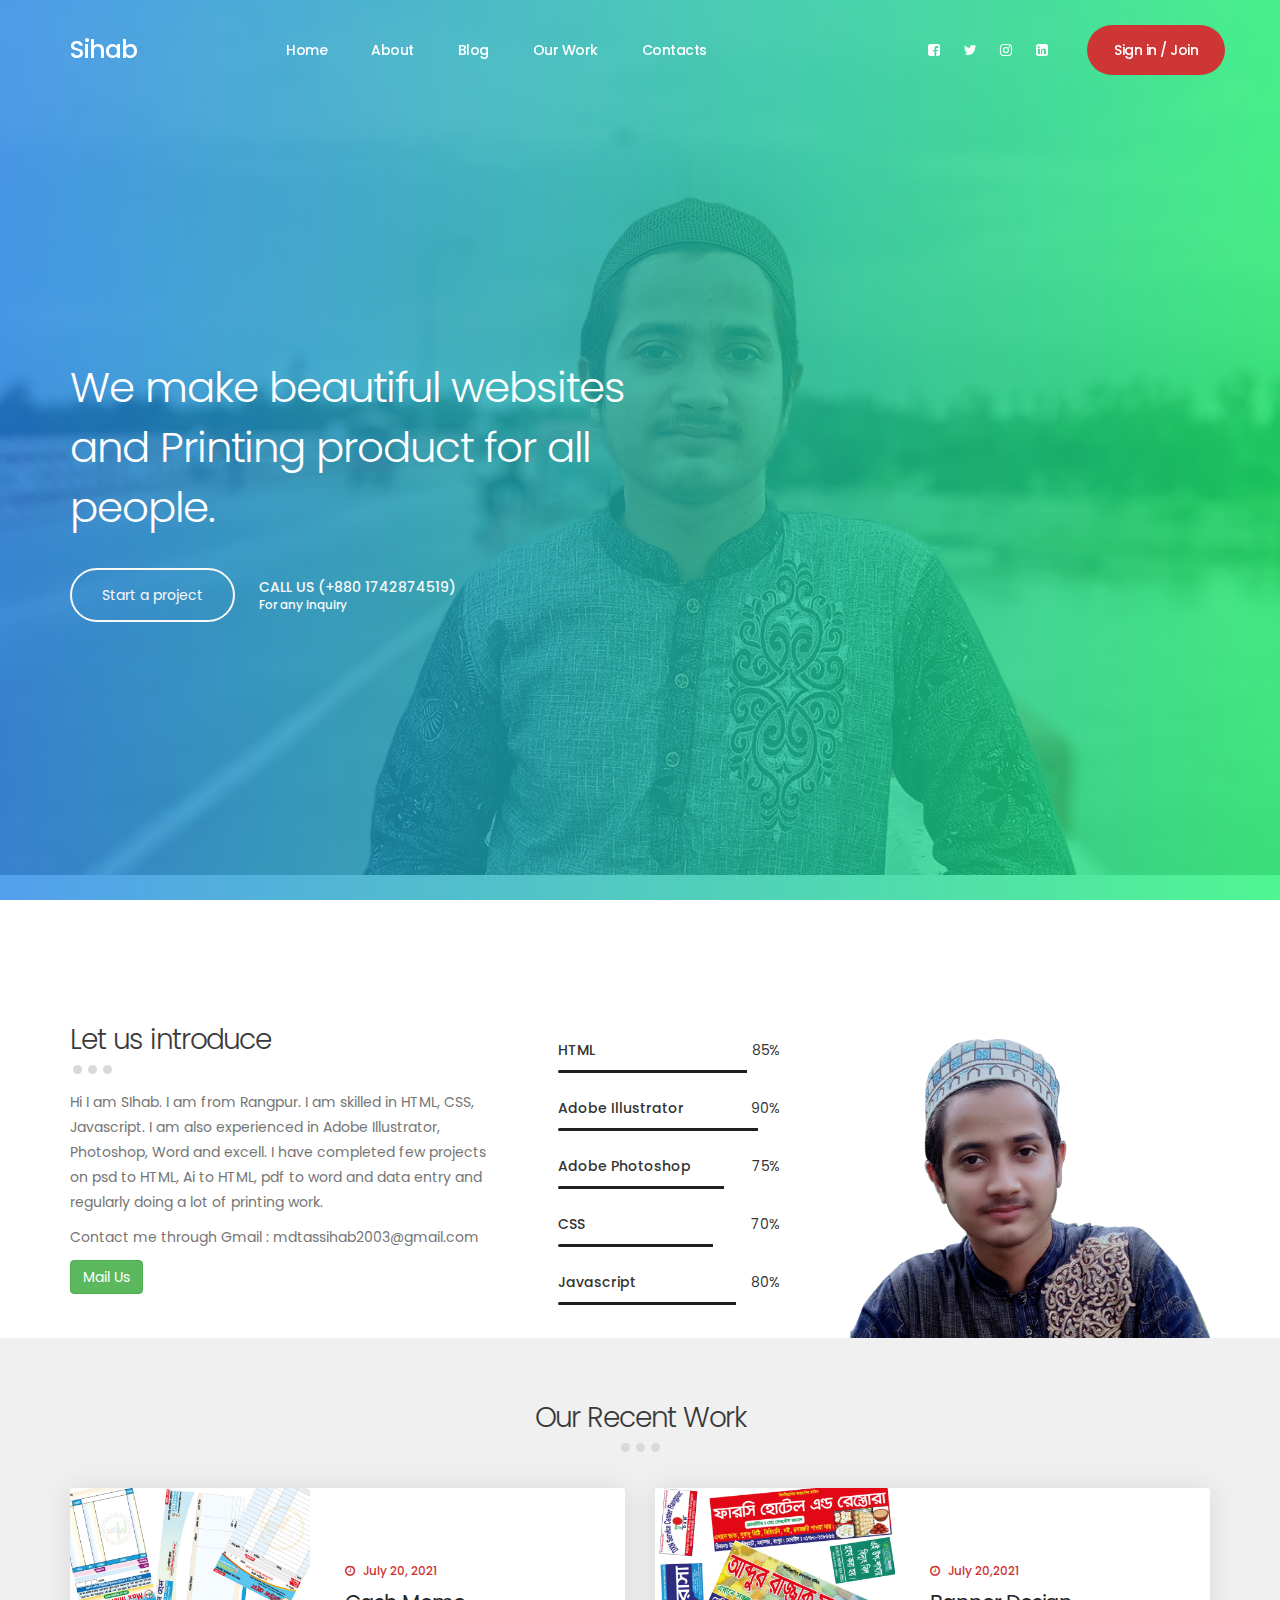
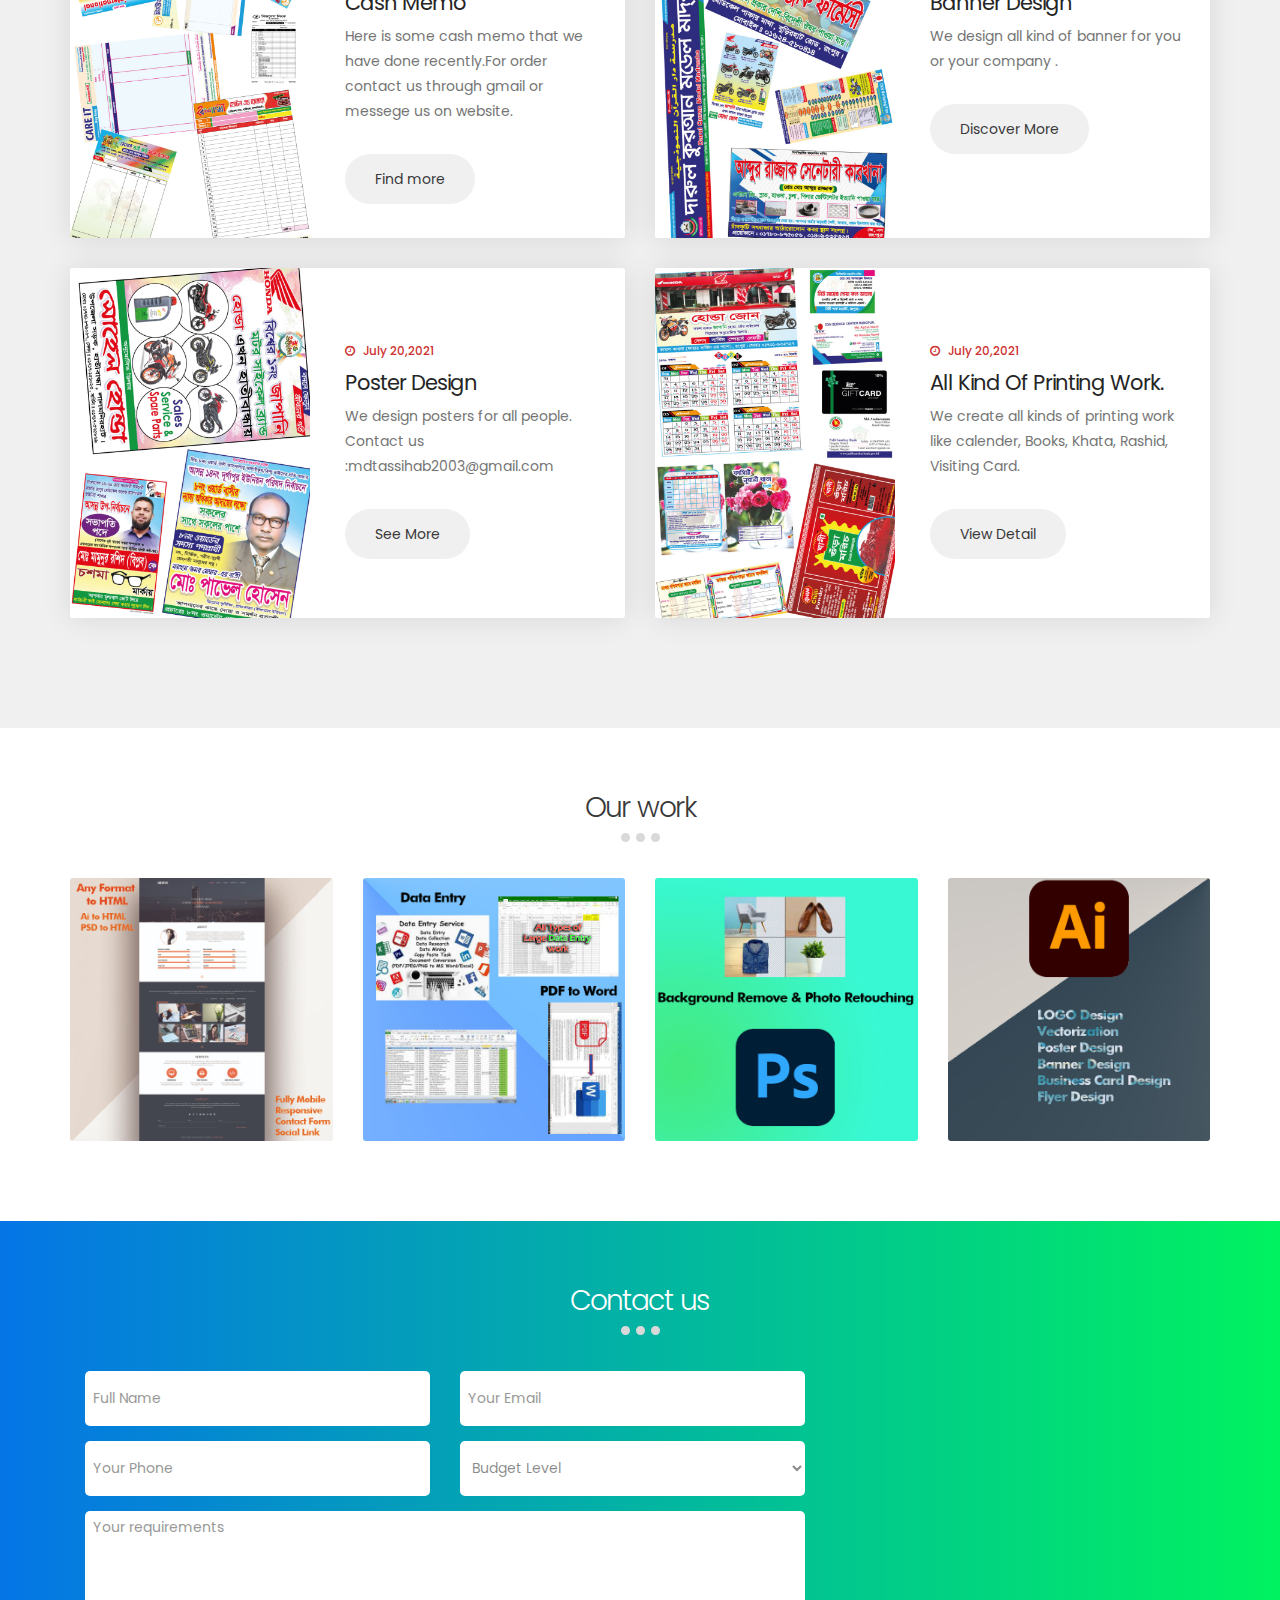
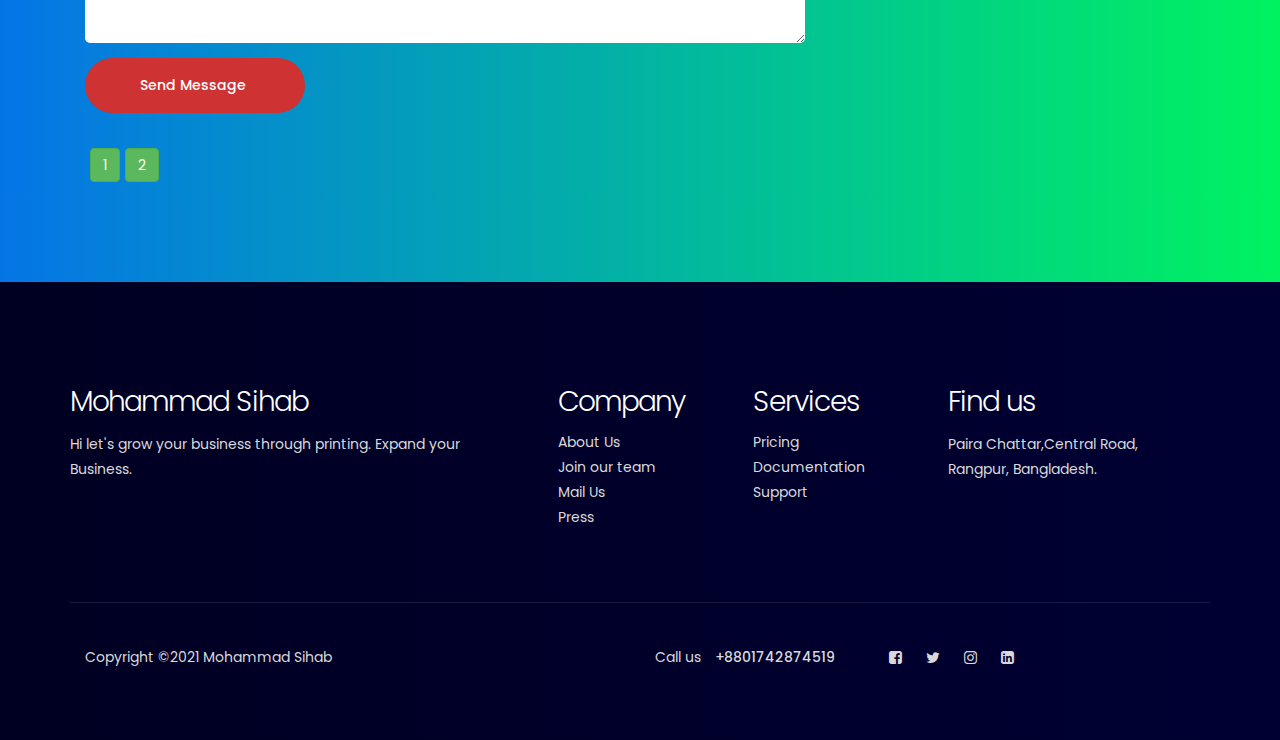
==== commit f5012a28: "adding favicon" ====
--- a/index.html
+++ b/index.html
@@ -11,8 +11,8 @@
     <meta name="keywords" content="">
     <meta name="author" content="">
     <meta name="viewport" content="width=device-width, initial-scale=1, maximum-scale=1">
-
-    <link rel="stylesheet" href="css/bootstrap.min.css">
+        <link rel="icon" href="favicon.ico">
+  	<link rel="stylesheet" href="css/bootstrap.min.css">
     <link rel="stylesheet" href="css/magnific-popup.css">
     <link rel="stylesheet" href="css/font-awesome.min.css">
 
@@ -578,4 +578,4 @@
 
 </body>
 
-</html>+</html>
